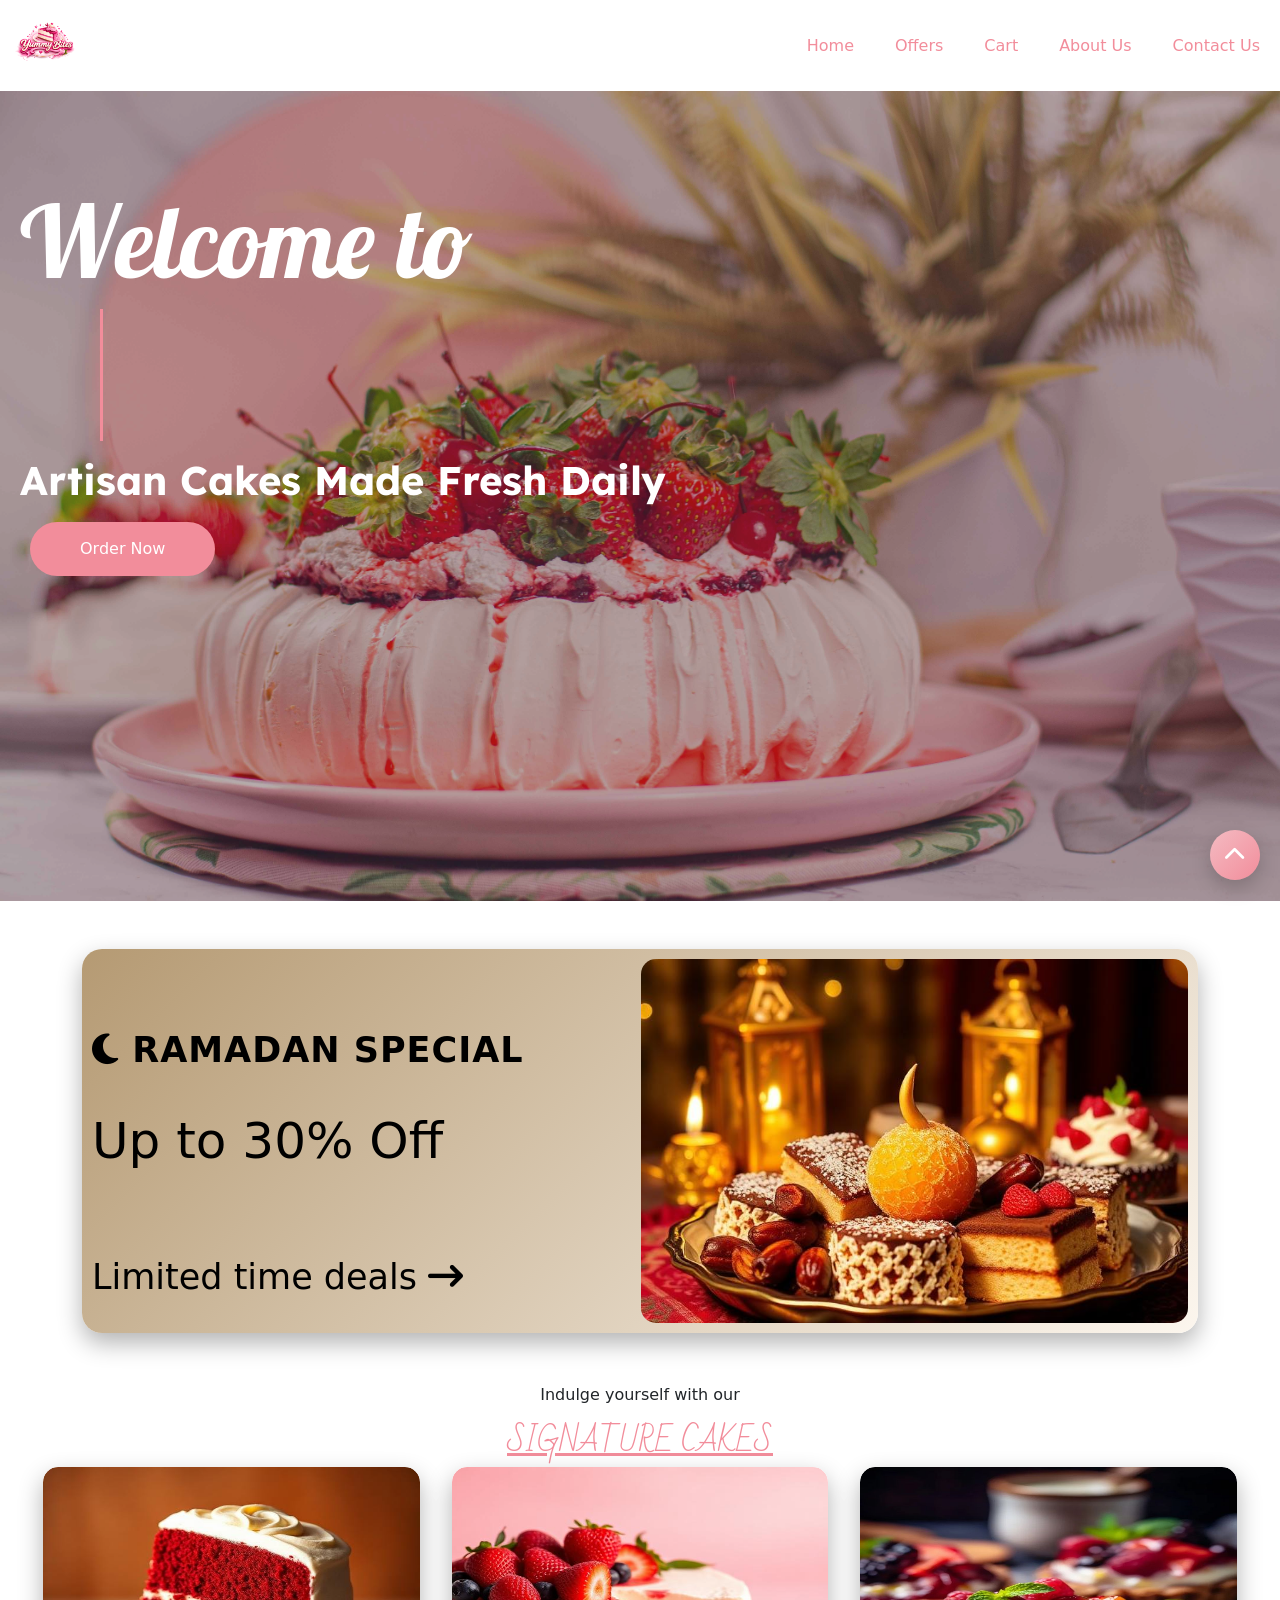
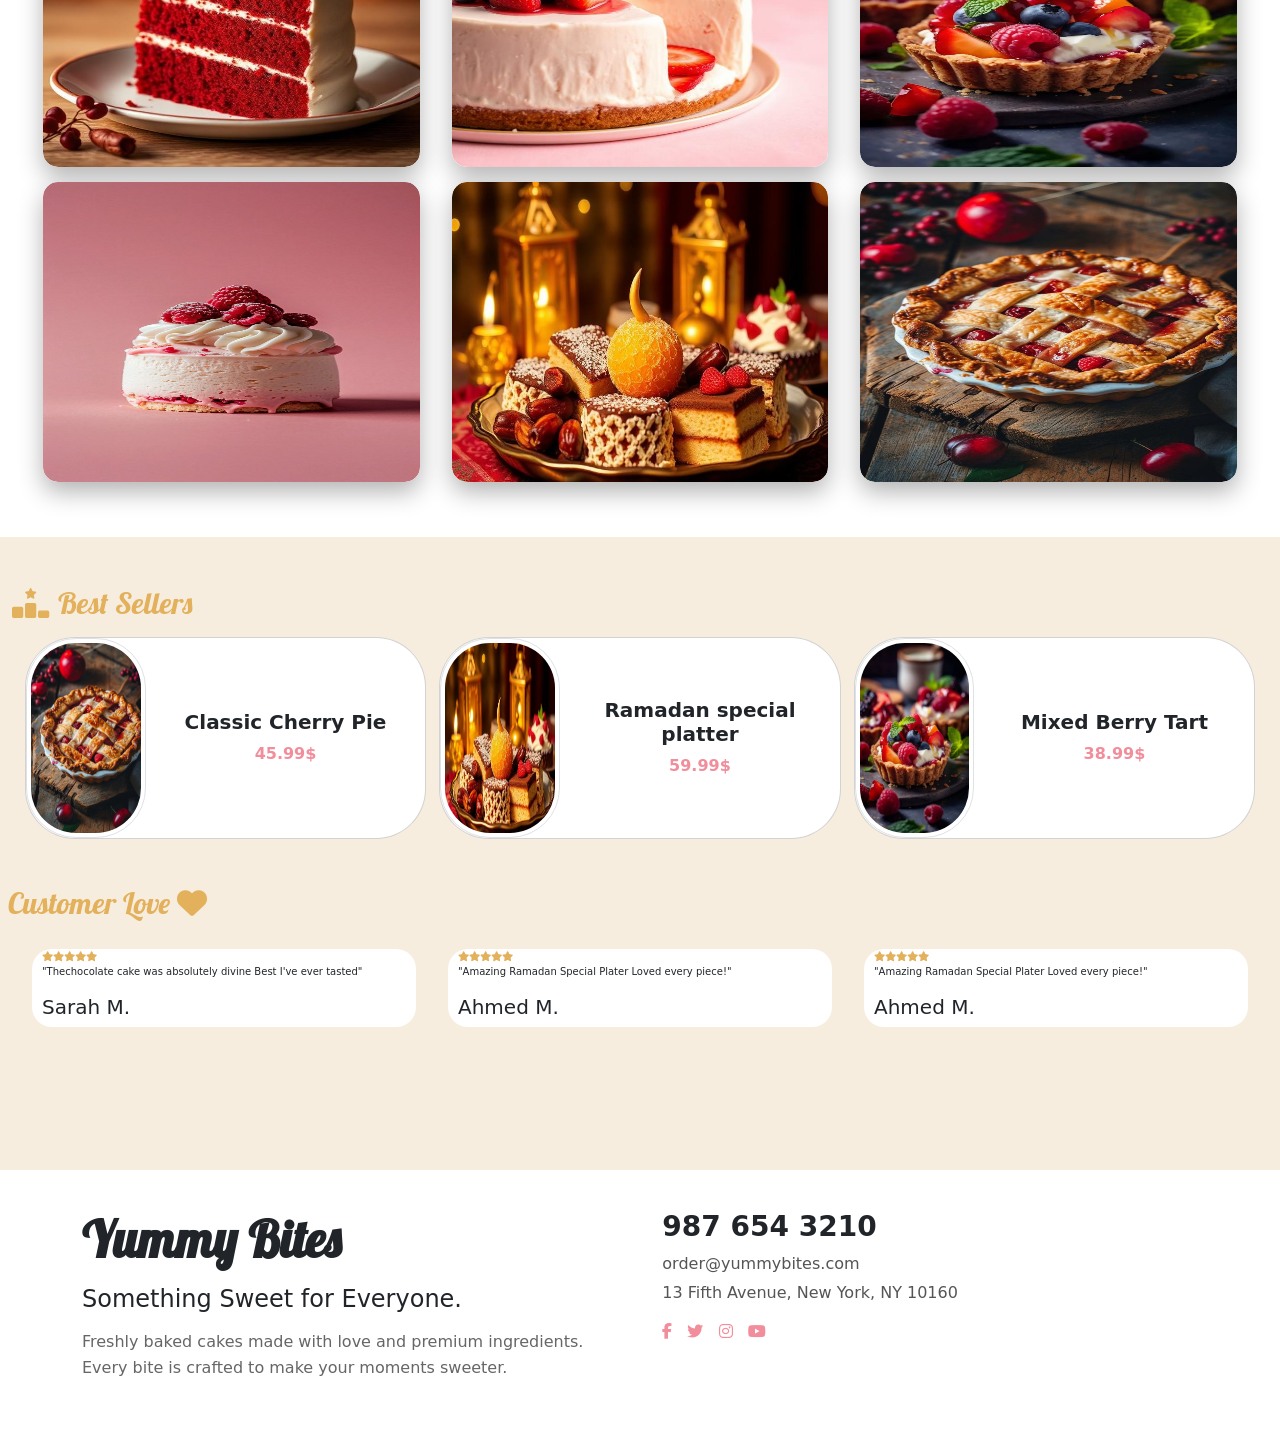
==== index.html @ 6a60a819 "Updated section" ====
<!DOCTYPE html>
<html lang="en">
<head>
    <meta charset="UTF-8">
    <meta name="viewport" content="width=device-width, initial-scale=1.0">
    <title>Yummy Bites</title>
    <link rel="stylesheet" href="./website-recourses/bootstrap-5.3.8-dist/css/bootstrap.css">
    <link rel="icon" type="image/png" href="./website-recourses/ChatGPT Image 20 فبراير 2026، 12_01_24 ص.png">
    <link rel="stylesheet"
    href="https://cdnjs.cloudflare.com/ajax/libs/font-awesome/6.5.0/css/all.min.css">
    <link rel="preconnect" href="https://fonts.googleapis.com">
<link rel="preconnect" href="https://fonts.gstatic.com" crossorigin>
<link href="https://fonts.googleapis.com/css2?family=Lobster&family=Playwrite+NZ+Guides&display=swap" rel="stylesheet">
<link href="https://fonts.googleapis.com/css2?family=Bad+Script&family=Italianno&family=Kaushan+Script&family=Lexend:wght@477&family=Lobster&family=Playwrite+NZ+Guides&display=swap" rel="stylesheet">


    <link rel="stylesheet" href="./website-pages/home.css">
</head>
<body id="top">
  <div class="navbar navbar-expand-lg sticky-top">
  <div class="container-fluid">

    <a class="navbar-brand" href="./home.html">
      <img src="../website-recourses/ChatGPT Image 20 فبراير 2026، 12_01_24 ص.png" width="120">
    </a>

    <button class="btn d-lg-none"
            type="button"
            data-bs-toggle="offcanvas"
            data-bs-target="#sidebar">
      ☰
    </button>

    <ul class="navbar-nav d-none d-lg-flex">
      <li class="nav-item">
        <a class="nav-link" href="./home.html"> Home
        </a>
      </li>

      <li class="nav-item">
        <a class="nav-link" href="./website-pages/offers.html"> Offers
        </a>
      </li>

      <li class="nav-item">
        <a class="nav-link" href="./website-pages/cart.html"> Cart
        </a>
      </li>

      <li class="nav-item">
        <a class="nav-link" href="./website-pages/about.html"> About Us
        </a>
      </li>

      <li class="nav-item">
        <a class="nav-link" href="./website-pages/contact.html"> Contact Us
        </a>
      </li>
    </ul>

  </div>
</div>
<div class="offcanvas offcanvas-end" tabindex="-1" id="sidebar">
  <div class="offcanvas-header">
    <button type="button" class="btn-close" data-bs-dismiss="offcanvas"></button>
  </div>

  <div class="offcanvas-body">
    <ul class="list-unstyled">
      <li><a href="./home.html" class="nav-link"> Home</a></li><!--link-->
      <hr>
      <li><a href="./website-pages/offers.html" class="nav-link"> Offers</a></li><!--link-->
      <hr>
      <li><a href="./website-pages/cart.html" class="nav-link"> Cart</a></li><!--link-->
      <hr>
      <li><a href="./website-pages/about.html" class="nav-link"> About Us</a></li><!--link-->
      <hr>
      <li><a href="./website-pages/contact.html" class="nav-link"> Contact Us</a></li><!--link-->
    </ul>
  </div>
</div>
<div class="section1 ">

    <div class="leyer1">
   <div class="Home" id="Home">
    <div class="h3">Welcome to</div>
    <div class="h2 typing">Yummy Bites</div>
   <div class="h4">Artisan Cakes Made Fresh Daily</div>
   <a href="#cards"><button>Order Now</button></a> <!--link-->
   </div>
   </div>
</div>
<div class="specials container mt-5">
  <a href="./website-pages/offers.html" class="offer-link"> <!--link-->
    <div class="offer1">
      
      <div class="content">
        <h5 class="fw-bold"><i class="fa-solid fa-moon"></i> RAMADAN SPECIAL</h5>
        <h2>Up to 30% Off</h2>
        <p>Limited time deals <i class="fa-solid fa-arrow-right-long"></i></p>
      </div>

      <div class="img1">
        <img src="../website-recourses/WhatsApp Image 2026-02-19 at 9.57.55 AM.jpeg" alt="">
      </div>

    </div>
  </a>
</div>
<div class="cat container-fluid">
  <div class="text-center"><p>Indulge yourself with our</p></div>
  <div class="h2 text-center">SIGNATURE CAKES</div>
  <div class="d-flex cards" id="cards">

    <div class="car img6">
      <img src="./website-recourses/WhatsApp Image 2026-02-19 at 10.00.48 AM.jpeg" alt="Red Velvet delight">
      <div class="overlay">
        <h5 class="card-title fw-bold">Red Velvet delight</h5>
        <a href="./website-pages/details.html" class="btn btn-primary showDetails"
           data-name="Red Velvet delight"
           data-img="./website-recourses/WhatsApp Image 2026-02-19 at 10.00.48 AM.jpeg"
           data-price="45"
           data-description="A rich red velvet cake with cream cheese frosting, perfect for any celebration.">Show Details</a>
      </div>
    </div>

    <div class="car img6">
      <img src="./website-recourses/WhatsApp Image 2026-02-19 at 10.01.23 AM.jpeg" alt="Strawberry Cheesecake">
      <div class="overlay">
        <h5 class="card-title fw-bold">Strawberry Cheesecake</h5>
        <a href="./website-pages/details.html" class="btn btn-primary showDetails"
           data-name="Strawberry Cheesecake"
           data-img="../website-recourses/WhatsApp Image 2026-02-19 at 10.01.23 AM.jpeg"
           data-price="50"
           data-description="Delicious creamy cheesecake with fresh strawberries on top.">Show Details</a>
      </div>
    </div>

    <div class="car img6">
      <img src="./website-recourses/WhatsApp Image 2026-02-19 at 9.57.54 AM.jpeg" alt="Mixed Berry Tart">
      <div class="overlay">
        <h5 class="card-title fw-bold">Mixed Berry Tart</h5>
        <a href="./website-pages/details.html" class="btn btn-primary showDetails"
           data-name="Mixed Berry Tart"
           data-img="./website-recourses/WhatsApp Image 2026-02-19 at 9.57.54 AM.jpeg"
           data-price="38"
           data-description="Tart filled with custard and topped with a mix of fresh berries.">Show Details</a>
      </div>
    </div>

    <div class="car img6">
      <img src="./website-recourses/WhatsApp Image 2026-02-19 at 9.57.55 AM (1).jpeg" alt="Mini Raspberry Cake">
      <div class="overlay">
        <h5 class="card-title fw-bold">Mini Raspberry Cake</h5>
        <a href="./website-pages/details.html" class="btn btn-primary showDetails"
           data-name="Mini Raspberry Cake"
           data-img="./website-recourses/WhatsApp Image 2026-02-19 at 9.57.55 AM (1).jpeg"
           data-price="30"
           data-description="Small raspberry cake, perfect for individual servings.">Show Details</a>
      </div>
    </div>

    <div class="car img6">
      <img src="./website-recourses/WhatsApp Image 2026-02-19 at 9.57.55 AM.jpeg" alt="Ramadan special platter">
      <div class="overlay">
        <h5 class="card-title fw-bold">Ramadan special platter</h5>
        <a href="./website-pages/details.html" class="btn btn-primary showDetails"
           data-name="Ramadan special platter"
           data-img="./website-recourses/WhatsApp Image 2026-02-19 at 9.57.55 AM.jpeg"
           data-price="59"
           data-description="A special platter with assorted treats for Ramadan.">Show Details</a>
      </div>
    </div>

    <div class="car img6">
      <img src="./website-recourses/WhatsApp Image 2026-02-19 at 9.57.56 AM.jpeg" alt="Classic Cherry Pie">
      <div class="overlay">
        <h5 class="card-title fw-bold">Classic Cherry Pie</h5>
        <a href="./website-pages/details.html" class="btn btn-primary showDetails"
           data-name="Classic Cherry Pie"
           data-img="./website-recourses/WhatsApp Image 2026-02-19 at 9.57.56 AM.jpeg"
           data-price="45"
           data-description="Traditional cherry pie with a flaky crust and sweet cherries.">Show Details</a>
      </div>
    </div>

  </div>
</div>
<div class="best container-fluid">
  <div class="h2 pt-5 pb-2"><i class="fa-solid fa-ranking-star pe-2"></i>Best Sellers</div>
  <div class="b d-flex justify-content-evenly">
<div class="card mb-3  d-flex">
  <div class="row g-0 d-flex">
    <div class="col-md-3 img5">
      <img src="./website-recourses\WhatsApp Image 2026-02-19 at 9.57.56 AM.jpeg" class="img-thumbnail img5" alt="...">
    </div>
  <div class="col-md-8 card-body align-self-center">
        <h5 class="card-title text-center fw-bold">Classic Cherry Pie</h5>
        <p class="card-text text-center fw-bold">45.99$</p>
    </div>
    </div>
  </div>
<div class="card mb-3  d-flex" >
  <div class="row g-0 d-flex">
    <div class="col-md-3 img5">
      <img src="./website-recourses/WhatsApp Image 2026-02-19 at 9.57.55 AM.jpeg" class="img-thumbnail img5" alt="...">
    </div>
    <div class="col-md-8 card-body align-self-center">
        <h5 class="card-title text-center fw-bold">Ramadan special platter</h5>
        <p class="card-text text-center fw-bold">59.99$</p>
    </div>
  </div>
</div>
<div class="card mb-3  d-flex">
  <div class="row g-0 d-flex">
    <div class="col-md-4 img5">
      <img src="./website-recourses/WhatsApp Image 2026-02-19 at 9.57.54 AM.jpeg" class="img-thumbnail img5" alt="...">
    </div>
    <div class="col-md-8 card-body align-self-center">
        <h5 class="card-title text-center fw-bold">Mixed Berry Tart</h5>
        <p class="card-text text-center fw-bold">38.99$</p>
    </div>
  </div>
</div>
   </div>
</div>
<div class="rev">
<div class="h2 ms-2">Customer Love <i class="fa-solid fa-heart pe-1"></i></div>
<div class="revs">
  <div class="rev1" >
    <div><i class="fa-solid fa-star"></i><i class="fa-solid fa-star"></i><i class="fa-solid fa-star"></i><i class="fa-solid fa-star"></i><i class="fa-solid fa-star"></i></div>
    <div><p>"Thechocolate cake was absolutely divine Best I've ever tasted"</p></div>
    <div class="h5">Sarah M.</div>
  </div>
   <div class="rev2">
    <div><i class="fa-solid fa-star"></i><i class="fa-solid fa-star"></i><i class="fa-solid fa-star"></i><i class="fa-solid fa-star"></i><i class="fa-solid fa-star"></i></div>
    <div><p>"Amazing Ramadan Special Plater Loved every piece!"</p></div>
    <div class="h5">Ahmed M.</div>
  </div>
  <div class="rev3">
    <div><i class="fa-solid fa-star"></i><i class="fa-solid fa-star"></i><i class="fa-solid fa-star"></i><i class="fa-solid fa-star"></i><i class="fa-solid fa-star"></i></div>
    <div><p>"Amazing Ramadan Special Plater Loved every piece!"</p></div>
    <div class="h5">Ahmed M.</div>
  </div>
</div>

</div>
<div class="footer-section">
  <div class="container">

    <div class="footer-left">
      <h2 class="logo">Yummy Bites</h2>
      <h4>Something Sweet for Everyone.</h4>
      <p>
        Freshly baked cakes made with love and premium ingredients.
        Every bite is crafted to make your moments sweeter.
      </p>
    </div>

    <div class="footer-right">
      <h2 class="phone">987 654 3210</h2>
      <p>order@yummybites.com</p>
      <p>13 Fifth Avenue, New York, NY 10160</p>

      <div class="social">
        <i class="fa-brands fa-facebook-f"></i>
        <i class="fa-brands fa-twitter"></i>
        <i class="fa-brands fa-instagram"></i>
        <i class="fa-brands fa-youtube"></i>
      </div>
    </div>

  </div>
</div>
<div><a href="#top" class="scroll-top">
     <i class="fa-solid fa-chevron-up"></i>
</a></div>
  <script>
    document.addEventListener("DOMContentLoaded", function(){

    const detailButtons = document.querySelectorAll(".showDetails");

    detailButtons.forEach(button => {

        button.addEventListener("click", function(){

            const product = {
                name: this.dataset.name,
                img: this.dataset.img,
                price: this.dataset.price,
                description: this.dataset.description
            };

            localStorage.setItem("selectedProduct", JSON.stringify(product));

        });

    });

});
  </script>
    <script src="./website-recourses/bootstrap-5.3.8-dist/js/bootstrap.js"></script>
</body>
</html>
---- website-pages/home.css ----
*{
    margin: 0;
    padding: 0;
    box-sizing: border-box;
}
 .navbar{
   background-color:#ffffff6b;
   z-index: 1;
} 
 .navbar .btn{
    background-color: #f28d9b;
 }
 .navbar .btn:hover{
    background-color: #f28d9b77;
 }
 .offcanvas{
    background-color: #fbd0d5;
 }
 .offcanvas li:hover{
   color: white;
 }
.navbar img{
    width: 65px;
}
.section1{
    background-image: url(../website-recourses/leo-roza-tOAMOsthoNA-unsplash.jpg);
   
    background-size:cover;
    background-position: center;
     position: relative;
     background-repeat: no-repeat;
    max-height: 50vh;
}
.leyer1{
    width: 100%;
    background-color: #4a2b2f65;
   min-height: 50vh;
}
.Home .h3{
    color: white;
    padding-top: 30px;
    padding-left: 20px;
     font-family: "Lobster", sans-serif;
     font-size: 40px;
  font-weight: 400;
  font-style: normal;
}

.h2.typing {
     padding-left: 60px;
     color:#f28d9b;
  font-family: "Lobster", sans-serif;  
  font-size: 60px;     
  white-space: nowrap;         
  overflow: hidden;            
  border-right: 3px solid #f28d9b; 
  width: 0;                     
  display: inline-block;      
  animation: typing 3s steps(11) infinite alternate, blink 0.75s step-end infinite;
}
@keyframes typing {
  from { width: 0; }
  to { width: 13ch; } 
}

@keyframes blink {
  50% { border-color: transparent; }
}
.Home .h4{
    color: white;
    padding-left: 20px;
      font-family: "Lexend", sans-serif;
      font-size: 25px;
  font-weight: 700;
  width: 60%;
}
.Home button{
    margin-top: 10px;
    padding: 7px 14px 7px 14px;
    margin-left: 20px;
    border-radius: 50px;
     background-color: #f28d9b;
     border-style:none;
     color: white;
}
.Home button:hover{
      background-color: #d2828c;
}
.offer-link {
  text-decoration: none;
}

.offer1 {
  display: flex;
  align-items: center;
  justify-content: space-between;
  background: linear-gradient(135deg,  #b59a73, #fcf6ee);
  border-radius: 20px;
  padding: 10px;
   box-shadow: 0 10px 25px rgba(0, 0, 0, 0.3);
}
.offer1:hover{
      box-shadow: 0 0 20px #e3b05b; 
}

.content,
.img1 {
  width: 60%;
}

.img1 img {
  width: 100%;
  height: auto;
  border-radius: 15px;
}

.content {
  color: black;
  padding-right: 15px;
}

.content h5 {
  font-size: 17px;
  letter-spacing: 1px;
}

.content h2 {
  font-size: 23px;
  margin: 10px 0;
}

.content p {
  font-size: 16px;
}

.content .h5{
    padding-left: 10px;
    padding-top: 40px;
    font-size: 15px;
    color:#e3b05b ;
}
.content .h2{
    font-weight: 700;
}
.cat{
    margin-top: 50px;
}
.cat .h2{
     font-family: "Bad Script", cursive;
  font-weight: 400;
  font-style: normal;
  font-size: 30px;
  color: #f28d9b;
  text-decoration:underline;
}
  .cards {
  display: flex;
  flex-wrap: wrap;
  justify-content: space-evenly;
}

.car {
  position: relative;
  width:45%;
  overflow: hidden;
  border-radius: 15px;
 box-shadow: 0 10px 25px rgba(0, 0, 0, 0.3);
 margin-bottom: 15px;
}

.car img {
  height: 200px;
    width: 100%;
    border-radius: 15px;
  transition: 0.4s ease;
}

.overlay {
  position: absolute;
  inset: 0;
  background: rgba(0,0,0,0.5);
  color: white;
  display: flex;
  flex-direction: column;
  justify-content: center;
  align-items: center;
  text-align: center;
  opacity: 0;
  transition: 0.4s ease;
  padding: 20px;
}

.car .btn {
  margin-top: 10px;
  padding: 8px 18px;
  background-color:  #f28d9b;
  border: none;
  color: white;
  border-radius: 20px;
  text-decoration: none;
  transition: 0.3s;
}

.car  .btn:hover{
 background-color:#f28d9b90 ;
}

.car:hover img {
  transform: scale(1.2);
}

.car:hover .overlay {
  opacity: 1;
}
.best{
    background-color: #f7edde;
    margin-top: 40px;

}
.best .h2{
      font-family: "Lobster", sans-serif;
     font-size: 30px;
  font-weight: 400;
  font-style: normal;
    color:#e3b05b ;
}
.b{
    display: flex;
    flex-wrap: wrap;
}
 .card{
    border-radius: 50px;
 }
 .img5 {
   width: 100%;
 }
 .img5 img{
    height: 350px;
    width: 100%;
    border-radius: 50px;
 }
 .card-text{
   color: #f28d9b;
}
.rev{
    background-color: #f7edde;
    padding-top: 30px;
    min-height: 200px; 
    height: 35vh;
}
.rev .h2{
      font-family: "Lobster", sans-serif;
     font-size: 30px;
  font-weight: 400;
  font-style: normal;
    color:#e3b05b ;
}
.revs{
    padding-top: 20px;
    display:flex;
    justify-content: space-evenly;
   
}
.revs i{
    color: #e3b05b;
}
.rev1{
    padding-left: 10px;
    background-color: white;
    border-radius: 20px;
    font-size: 10px;
    width: 30%;
}
.rev2{
    font-size: 10px;
     padding-left: 10px;
    background-color: white;
    border-radius: 20px;
    width: 30%; 
}
.rev3{
    font-size: 10px;
     padding-left: 10px;
    background-color: white;
    border-radius: 20px;
    width: 30%; 
}
.footer-section {
  padding: 40px 20px;
}

.footer-section .container {
  display: flex;
  flex-wrap: wrap;
  justify-content: space-evenly;
}

.footer-left , .footer-right{
  width: 100%;
}
.logo {
  font-size: 50px;
  font-weight: bold;
  font-family: "Lobster", sans-serif;
}


.footer-left h4 {
  margin: 15px 0;
  font-weight: 500;
}

.footer-left p {
  color: #666;
  line-height: 1.6;
}

.phone {
  font-size: 28px;
  font-weight: bold;
}

.footer-right p {
  margin: 5px 0;
  color: #555;
}

.social {
  margin-top: 15px;
}

.social i {
  margin-right: 10px;
  cursor: pointer;
  transition: 0.3s;
  color: #f28d9b;
}

.social i:hover {
  color: black;
}
html {
  scroll-behavior: smooth;
}

.scroll-top {
  position: fixed;
  bottom: 20px;
  right: 20px;
  width: 50px;
  height: 50px;
  background: linear-gradient(135deg, #f4bbc2, #f28d9b);
  color: white;
  text-decoration: none;
  border-radius: 50%;
  display: flex;
  align-items: center;
  justify-content: center;
  font-size: 22px;
  box-shadow: 0 8px 20px rgba(0,0,0,0.2);
  transition: all 0.3s ease;
  z-index: 2;
}

.scroll-top:hover {
  box-shadow: 0 12px 25px rgba(0,0,0,0.4);
}
@media screen and (min-width:992px){
     .footer-left,
  .footer-right {
    width: 48%;
  }

  .footer-section .container {
    justify-content: space-between;
  }
  .navbar-nav .nav-item {
    margin-left: 25px;
}
.navbar-nav .nav-link {
    color: #f28d9b ;
    font-weight: 500;
    transition: all 0.3s ease;
}
.navbar-nav .nav-link::after {
  content: " ";
    position: absolute;
    left: 0;
    bottom: 0;
    width: 0%;
    height: 2px;
    background-color: #f28d9b;
    transition: width 0.3s ease;
}

.navbar-nav .nav-link:hover {
    transform: translateY(-3px); 
}

.navbar-nav .nav-link:hover::after {
    width: 100%;
}
.section1{
    min-height:90vh;
}
.leyer1{
   min-height: 90vh;
}
.Home .h3{
 padding-top: 90px;
     font-size: 100px;
  font-weight: 400;
  font-style: normal;
}
.h2.typing {
     padding-left: 100px;
  font-size: 110px;   
}
.Home .h4{
      font-size: 40px;
}
.Home button{
    padding: 15px 50px 15px 50px;
    margin-left: 30px;
}
.b{
    flex-wrap: nowrap;
}
 .img5 {
   width: 30%;
 }
 .img5 img{
    height: 200px;
    width: 100%;
 }
 .card{
    width: 32%;
 }
 .car {
  width:30%;
}
.car img {
  height: 300px;
}
 .content{
    align-self:flex-start;
 }
  .content h2 {
    padding-top: 30px;
    font-size: 50px;
  }

  .content h5 {
    padding-top: 70px;
    font-size: 35px;
  }

  .content p {
    padding-top: 70px;
    font-size: 35px;
  }
}
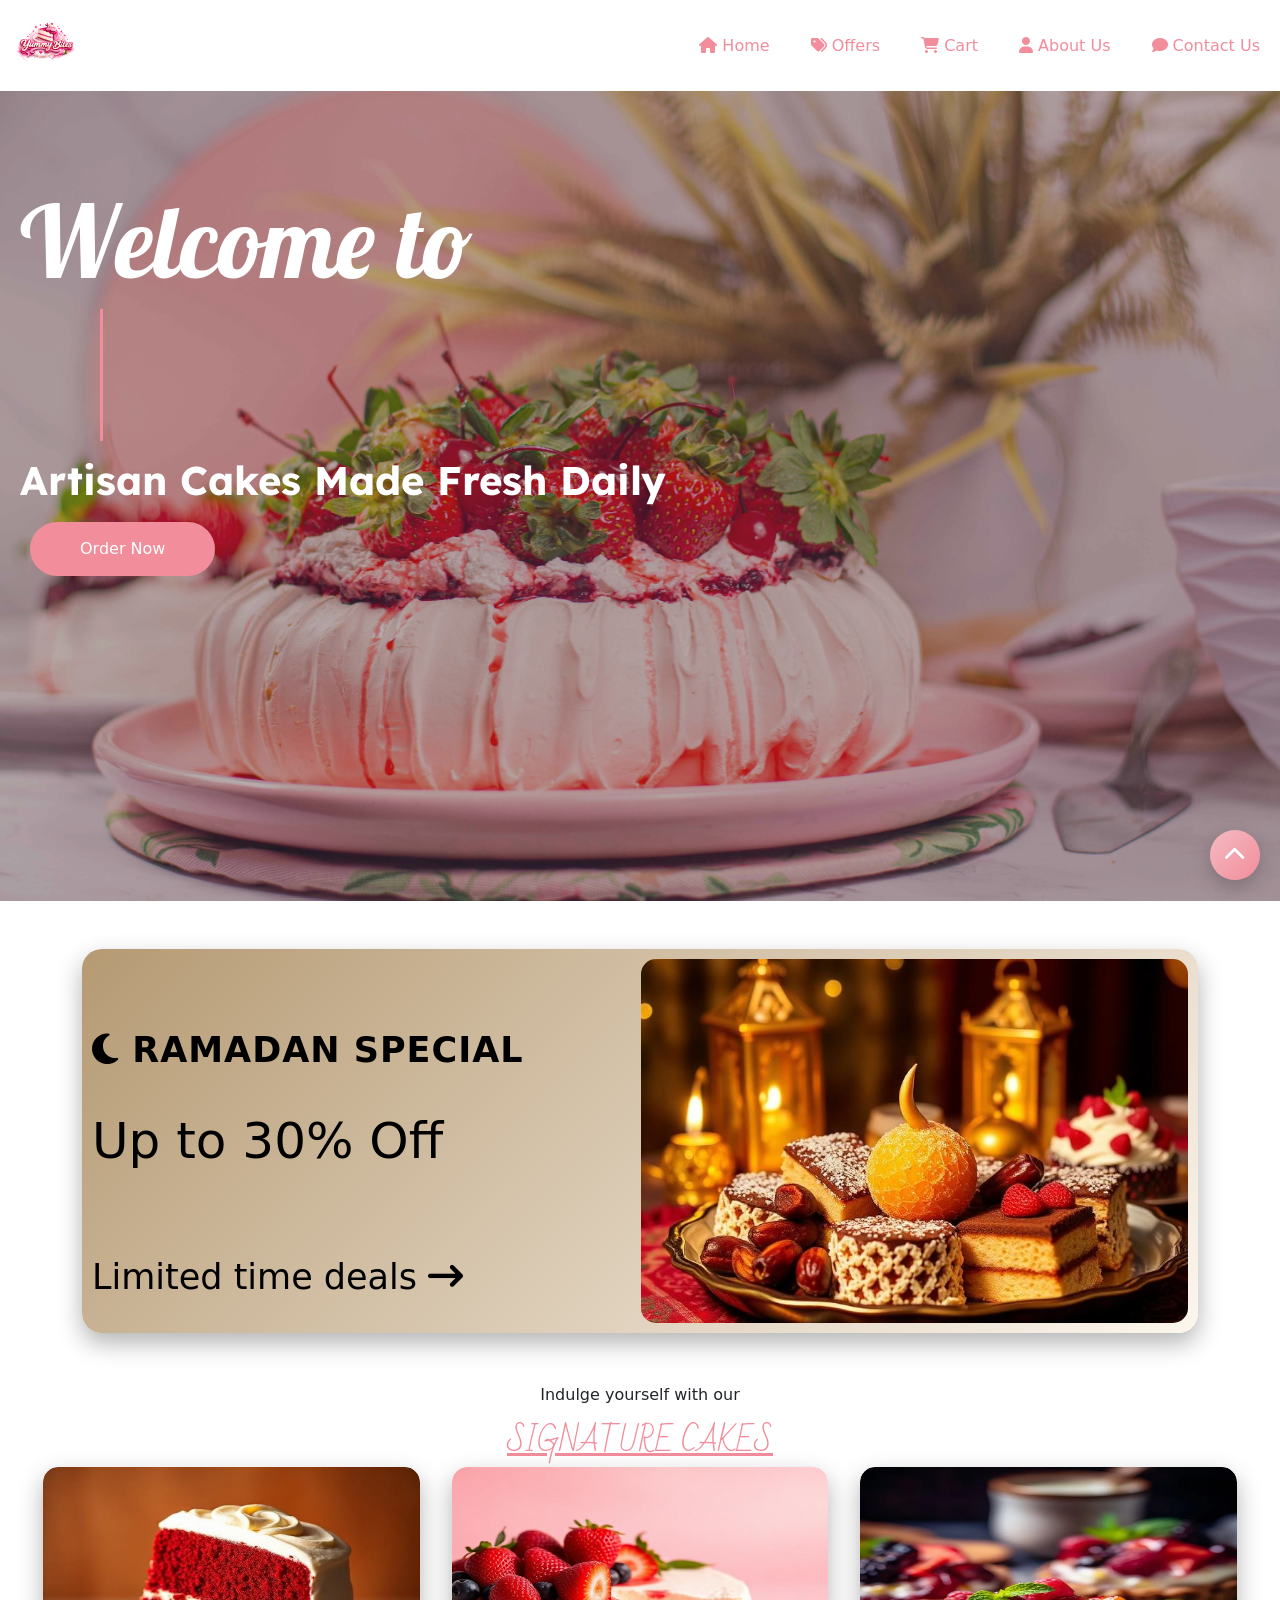
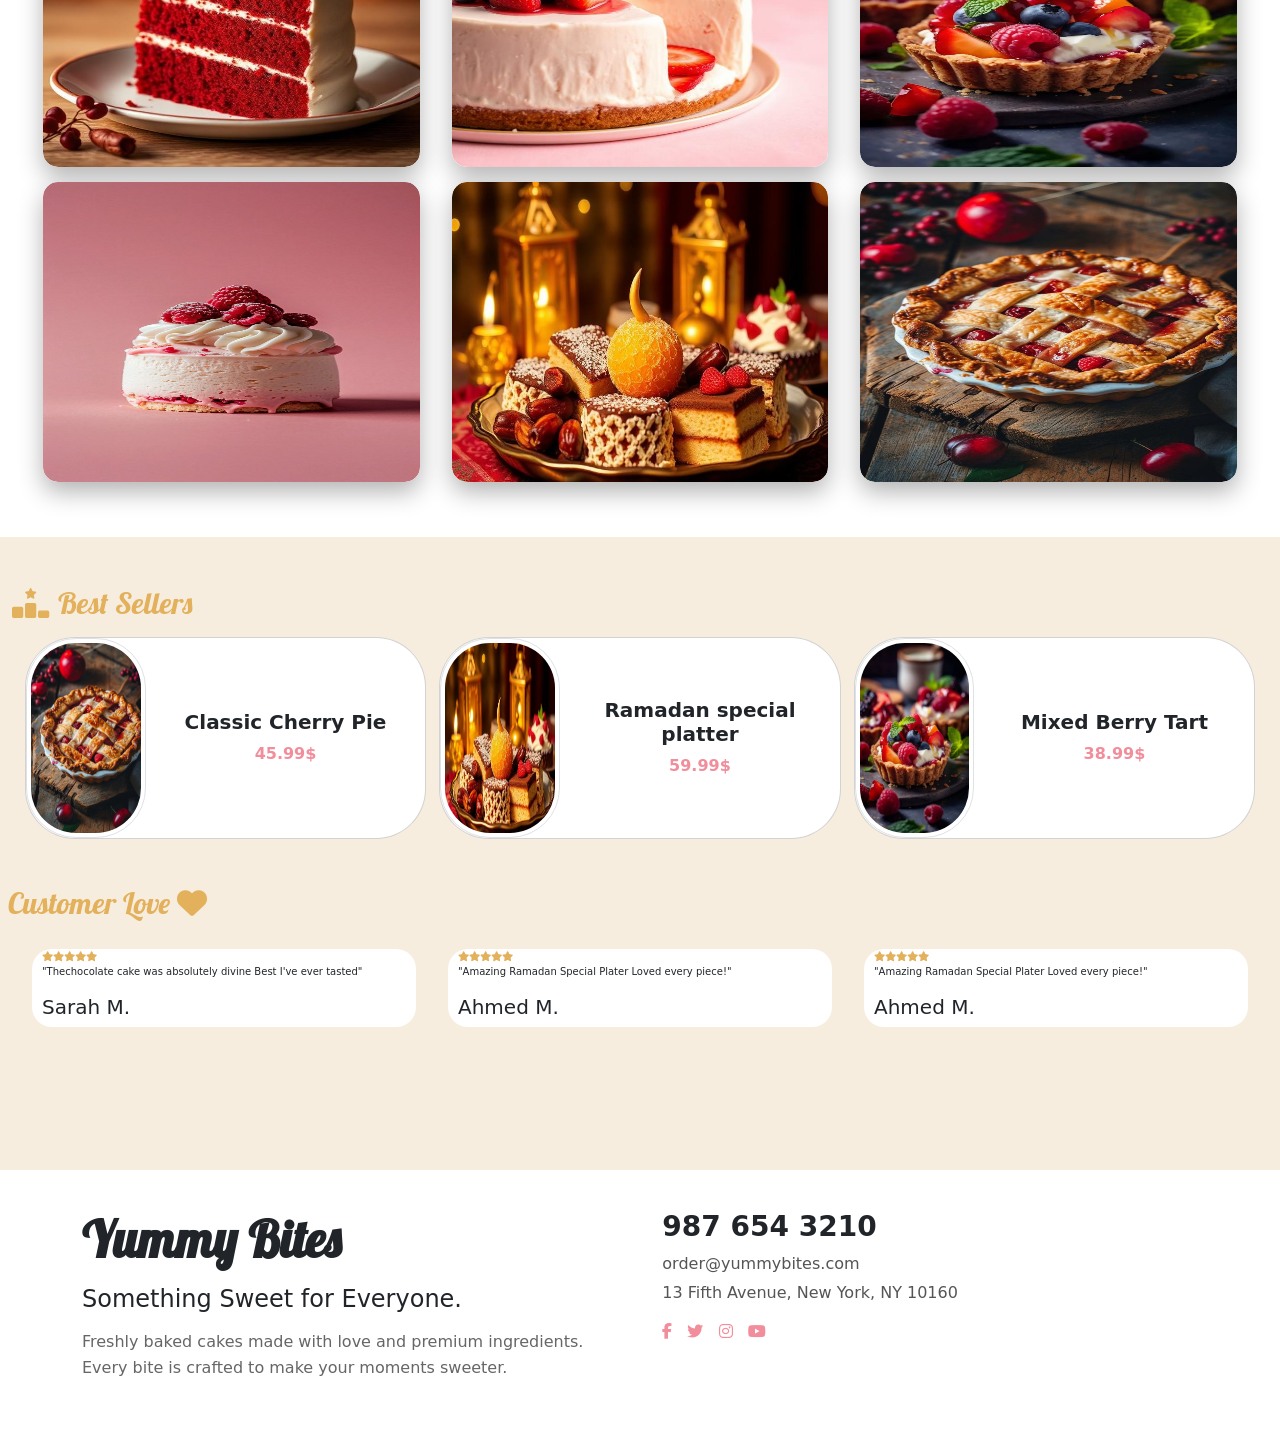
==== commit 68b6ecc3: "feat(navbar): add icons to Home page navigation items" ====
--- a/index.html
+++ b/index.html
@@ -1,304 +1,418 @@
-<!DOCTYPE html>
+<!doctype html>
 <html lang="en">
-<head>
-    <meta charset="UTF-8">
-    <meta name="viewport" content="width=device-width, initial-scale=1.0">
+  <head>
+    <meta charset="UTF-8" />
+    <meta name="viewport" content="width=device-width, initial-scale=1.0" />
     <title>Yummy Bites</title>
-    <link rel="stylesheet" href="./website-recourses/bootstrap-5.3.8-dist/css/bootstrap.css">
-    <link rel="icon" type="image/png" href="./website-recourses/ChatGPT Image 20 فبراير 2026، 12_01_24 ص.png">
-    <link rel="stylesheet"
-    href="https://cdnjs.cloudflare.com/ajax/libs/font-awesome/6.5.0/css/all.min.css">
-    <link rel="preconnect" href="https://fonts.googleapis.com">
-<link rel="preconnect" href="https://fonts.gstatic.com" crossorigin>
-<link href="https://fonts.googleapis.com/css2?family=Lobster&family=Playwrite+NZ+Guides&display=swap" rel="stylesheet">
-<link href="https://fonts.googleapis.com/css2?family=Bad+Script&family=Italianno&family=Kaushan+Script&family=Lexend:wght@477&family=Lobster&family=Playwrite+NZ+Guides&display=swap" rel="stylesheet">
-
-
-    <link rel="stylesheet" href="./website-pages/home.css">
-</head>
-<body id="top">
-  <div class="navbar navbar-expand-lg sticky-top">
-  <div class="container-fluid">
-
-    <a class="navbar-brand" href="./home.html">
-      <img src="../website-recourses/ChatGPT Image 20 فبراير 2026، 12_01_24 ص.png" width="120">
-    </a>
-
-    <button class="btn d-lg-none"
-            type="button"
-            data-bs-toggle="offcanvas"
-            data-bs-target="#sidebar">
-      ☰
-    </button>
-
-    <ul class="navbar-nav d-none d-lg-flex">
-      <li class="nav-item">
-        <a class="nav-link" href="./home.html"> Home
+    <link
+      rel="stylesheet"
+      href="./website-recourses/bootstrap-5.3.8-dist/css/bootstrap.css"
+    />
+    <link
+      rel="icon"
+      type="image/png"
+      href="./website-recourses/ChatGPT Image 20 فبراير 2026، 12_01_24 ص.png"
+    />
+    <link
+      rel="stylesheet"
+      href="https://cdnjs.cloudflare.com/ajax/libs/font-awesome/6.5.0/css/all.min.css"
+    />
+    <link rel="preconnect" href="https://fonts.googleapis.com" />
+    <link rel="preconnect" href="https://fonts.gstatic.com" crossorigin />
+    <link
+      href="https://fonts.googleapis.com/css2?family=Lobster&family=Playwrite+NZ+Guides&display=swap"
+      rel="stylesheet"
+    />
+    <link
+      href="https://fonts.googleapis.com/css2?family=Bad+Script&family=Italianno&family=Kaushan+Script&family=Lexend:wght@477&family=Lobster&family=Playwrite+NZ+Guides&display=swap"
+      rel="stylesheet"
+    />
+
+    <link rel="stylesheet" href="./website-pages/home.css" />
+  </head>
+  <body id="top">
+    <div class="navbar navbar-expand-lg sticky-top">
+      <div class="container-fluid">
+        <a class="navbar-brand" href="index.html">
+          <img
+            src="./website-recourses/ChatGPT Image 20 فبراير 2026، 12_01_24 ص.png"
+            width="120"
+          />
         </a>
-      </li>
-
-      <li class="nav-item">
-        <a class="nav-link" href="./website-pages/offers.html"> Offers
-        </a>
-      </li>
-
-      <li class="nav-item">
-        <a class="nav-link" href="./website-pages/cart.html"> Cart
-        </a>
-      </li>
-
-      <li class="nav-item">
-        <a class="nav-link" href="./website-pages/about.html"> About Us
-        </a>
-      </li>
-
-      <li class="nav-item">
-        <a class="nav-link" href="./website-pages/contact.html"> Contact Us
-        </a>
-      </li>
-    </ul>
-
-  </div>
-</div>
-<div class="offcanvas offcanvas-end" tabindex="-1" id="sidebar">
-  <div class="offcanvas-header">
-    <button type="button" class="btn-close" data-bs-dismiss="offcanvas"></button>
-  </div>
-
-  <div class="offcanvas-body">
-    <ul class="list-unstyled">
-      <li><a href="./home.html" class="nav-link"> Home</a></li><!--link-->
-      <hr>
-      <li><a href="./website-pages/offers.html" class="nav-link"> Offers</a></li><!--link-->
-      <hr>
-      <li><a href="./website-pages/cart.html" class="nav-link"> Cart</a></li><!--link-->
-      <hr>
-      <li><a href="./website-pages/about.html" class="nav-link"> About Us</a></li><!--link-->
-      <hr>
-      <li><a href="./website-pages/contact.html" class="nav-link"> Contact Us</a></li><!--link-->
-    </ul>
-  </div>
-</div>
-<div class="section1 ">
-
-    <div class="leyer1">
-   <div class="Home" id="Home">
-    <div class="h3">Welcome to</div>
-    <div class="h2 typing">Yummy Bites</div>
-   <div class="h4">Artisan Cakes Made Fresh Daily</div>
-   <a href="#cards"><button>Order Now</button></a> <!--link-->
-   </div>
-   </div>
-</div>
-<div class="specials container mt-5">
-  <a href="./website-pages/offers.html" class="offer-link"> <!--link-->
-    <div class="offer1">
-      
-      <div class="content">
-        <h5 class="fw-bold"><i class="fa-solid fa-moon"></i> RAMADAN SPECIAL</h5>
-        <h2>Up to 30% Off</h2>
-        <p>Limited time deals <i class="fa-solid fa-arrow-right-long"></i></p>
-      </div>
-
-      <div class="img1">
-        <img src="../website-recourses/WhatsApp Image 2026-02-19 at 9.57.55 AM.jpeg" alt="">
-      </div>
-
-    </div>
-  </a>
-</div>
-<div class="cat container-fluid">
-  <div class="text-center"><p>Indulge yourself with our</p></div>
-  <div class="h2 text-center">SIGNATURE CAKES</div>
-  <div class="d-flex cards" id="cards">
-
-    <div class="car img6">
-      <img src="./website-recourses/WhatsApp Image 2026-02-19 at 10.00.48 AM.jpeg" alt="Red Velvet delight">
-      <div class="overlay">
-        <h5 class="card-title fw-bold">Red Velvet delight</h5>
-        <a href="./website-pages/details.html" class="btn btn-primary showDetails"
-           data-name="Red Velvet delight"
-           data-img="./website-recourses/WhatsApp Image 2026-02-19 at 10.00.48 AM.jpeg"
-           data-price="45"
-           data-description="A rich red velvet cake with cream cheese frosting, perfect for any celebration.">Show Details</a>
-      </div>
-    </div>
-
-    <div class="car img6">
-      <img src="./website-recourses/WhatsApp Image 2026-02-19 at 10.01.23 AM.jpeg" alt="Strawberry Cheesecake">
-      <div class="overlay">
-        <h5 class="card-title fw-bold">Strawberry Cheesecake</h5>
-        <a href="./website-pages/details.html" class="btn btn-primary showDetails"
-           data-name="Strawberry Cheesecake"
-           data-img="../website-recourses/WhatsApp Image 2026-02-19 at 10.01.23 AM.jpeg"
-           data-price="50"
-           data-description="Delicious creamy cheesecake with fresh strawberries on top.">Show Details</a>
-      </div>
-    </div>
-
-    <div class="car img6">
-      <img src="./website-recourses/WhatsApp Image 2026-02-19 at 9.57.54 AM.jpeg" alt="Mixed Berry Tart">
-      <div class="overlay">
-        <h5 class="card-title fw-bold">Mixed Berry Tart</h5>
-        <a href="./website-pages/details.html" class="btn btn-primary showDetails"
-           data-name="Mixed Berry Tart"
-           data-img="./website-recourses/WhatsApp Image 2026-02-19 at 9.57.54 AM.jpeg"
-           data-price="38"
-           data-description="Tart filled with custard and topped with a mix of fresh berries.">Show Details</a>
-      </div>
-    </div>
-
-    <div class="car img6">
-      <img src="./website-recourses/WhatsApp Image 2026-02-19 at 9.57.55 AM (1).jpeg" alt="Mini Raspberry Cake">
-      <div class="overlay">
-        <h5 class="card-title fw-bold">Mini Raspberry Cake</h5>
-        <a href="./website-pages/details.html" class="btn btn-primary showDetails"
-           data-name="Mini Raspberry Cake"
-           data-img="./website-recourses/WhatsApp Image 2026-02-19 at 9.57.55 AM (1).jpeg"
-           data-price="30"
-           data-description="Small raspberry cake, perfect for individual servings.">Show Details</a>
-      </div>
-    </div>
-
-    <div class="car img6">
-      <img src="./website-recourses/WhatsApp Image 2026-02-19 at 9.57.55 AM.jpeg" alt="Ramadan special platter">
-      <div class="overlay">
-        <h5 class="card-title fw-bold">Ramadan special platter</h5>
-        <a href="./website-pages/details.html" class="btn btn-primary showDetails"
-           data-name="Ramadan special platter"
-           data-img="./website-recourses/WhatsApp Image 2026-02-19 at 9.57.55 AM.jpeg"
-           data-price="59"
-           data-description="A special platter with assorted treats for Ramadan.">Show Details</a>
-      </div>
-    </div>
-
-    <div class="car img6">
-      <img src="./website-recourses/WhatsApp Image 2026-02-19 at 9.57.56 AM.jpeg" alt="Classic Cherry Pie">
-      <div class="overlay">
-        <h5 class="card-title fw-bold">Classic Cherry Pie</h5>
-        <a href="./website-pages/details.html" class="btn btn-primary showDetails"
-           data-name="Classic Cherry Pie"
-           data-img="./website-recourses/WhatsApp Image 2026-02-19 at 9.57.56 AM.jpeg"
-           data-price="45"
-           data-description="Traditional cherry pie with a flaky crust and sweet cherries.">Show Details</a>
-      </div>
-    </div>
-
-  </div>
-</div>
-<div class="best container-fluid">
-  <div class="h2 pt-5 pb-2"><i class="fa-solid fa-ranking-star pe-2"></i>Best Sellers</div>
-  <div class="b d-flex justify-content-evenly">
-<div class="card mb-3  d-flex">
-  <div class="row g-0 d-flex">
-    <div class="col-md-3 img5">
-      <img src="./website-recourses\WhatsApp Image 2026-02-19 at 9.57.56 AM.jpeg" class="img-thumbnail img5" alt="...">
-    </div>
-  <div class="col-md-8 card-body align-self-center">
-        <h5 class="card-title text-center fw-bold">Classic Cherry Pie</h5>
-        <p class="card-text text-center fw-bold">45.99$</p>
-    </div>
-    </div>
-  </div>
-<div class="card mb-3  d-flex" >
-  <div class="row g-0 d-flex">
-    <div class="col-md-3 img5">
-      <img src="./website-recourses/WhatsApp Image 2026-02-19 at 9.57.55 AM.jpeg" class="img-thumbnail img5" alt="...">
-    </div>
-    <div class="col-md-8 card-body align-self-center">
-        <h5 class="card-title text-center fw-bold">Ramadan special platter</h5>
-        <p class="card-text text-center fw-bold">59.99$</p>
-    </div>
-  </div>
-</div>
-<div class="card mb-3  d-flex">
-  <div class="row g-0 d-flex">
-    <div class="col-md-4 img5">
-      <img src="./website-recourses/WhatsApp Image 2026-02-19 at 9.57.54 AM.jpeg" class="img-thumbnail img5" alt="...">
-    </div>
-    <div class="col-md-8 card-body align-self-center">
-        <h5 class="card-title text-center fw-bold">Mixed Berry Tart</h5>
-        <p class="card-text text-center fw-bold">38.99$</p>
-    </div>
-  </div>
-</div>
-   </div>
-</div>
-<div class="rev">
-<div class="h2 ms-2">Customer Love <i class="fa-solid fa-heart pe-1"></i></div>
-<div class="revs">
-  <div class="rev1" >
-    <div><i class="fa-solid fa-star"></i><i class="fa-solid fa-star"></i><i class="fa-solid fa-star"></i><i class="fa-solid fa-star"></i><i class="fa-solid fa-star"></i></div>
-    <div><p>"Thechocolate cake was absolutely divine Best I've ever tasted"</p></div>
-    <div class="h5">Sarah M.</div>
-  </div>
-   <div class="rev2">
-    <div><i class="fa-solid fa-star"></i><i class="fa-solid fa-star"></i><i class="fa-solid fa-star"></i><i class="fa-solid fa-star"></i><i class="fa-solid fa-star"></i></div>
-    <div><p>"Amazing Ramadan Special Plater Loved every piece!"</p></div>
-    <div class="h5">Ahmed M.</div>
-  </div>
-  <div class="rev3">
-    <div><i class="fa-solid fa-star"></i><i class="fa-solid fa-star"></i><i class="fa-solid fa-star"></i><i class="fa-solid fa-star"></i><i class="fa-solid fa-star"></i></div>
-    <div><p>"Amazing Ramadan Special Plater Loved every piece!"</p></div>
-    <div class="h5">Ahmed M.</div>
-  </div>
-</div>
-
-</div>
-<div class="footer-section">
-  <div class="container">
-
-    <div class="footer-left">
-      <h2 class="logo">Yummy Bites</h2>
-      <h4>Something Sweet for Everyone.</h4>
-      <p>
-        Freshly baked cakes made with love and premium ingredients.
-        Every bite is crafted to make your moments sweeter.
-      </p>
-    </div>
-
-    <div class="footer-right">
-      <h2 class="phone">987 654 3210</h2>
-      <p>order@yummybites.com</p>
-      <p>13 Fifth Avenue, New York, NY 10160</p>
-
-      <div class="social">
-        <i class="fa-brands fa-facebook-f"></i>
-        <i class="fa-brands fa-twitter"></i>
-        <i class="fa-brands fa-instagram"></i>
-        <i class="fa-brands fa-youtube"></i>
-      </div>
-    </div>
-
-  </div>
-</div>
-<div><a href="#top" class="scroll-top">
-     <i class="fa-solid fa-chevron-up"></i>
-</a></div>
-  <script>
-    document.addEventListener("DOMContentLoaded", function(){
-
-    const detailButtons = document.querySelectorAll(".showDetails");
-
-    detailButtons.forEach(button => {
-
-        button.addEventListener("click", function(){
-
+
+        <button
+          class="btn d-lg-none"
+          type="button"
+          data-bs-toggle="offcanvas"
+          data-bs-target="#sidebar"
+        >
+          ☰
+        </button>
+
+        <ul class="navbar-nav d-none d-lg-flex">
+          <li class="nav-item">
+            <a class="nav-link" href="./index.html">
+              <i class="fa-solid fa-house"></i> Home
+            </a>
+          </li>
+
+          <li class="nav-item">
+            <a class="nav-link" href="./website-pages/offers.html"
+              ><i class="fa-solid fa-tags"></i> Offers
+            </a>
+          </li>
+
+          <li class="nav-item">
+            <a class="nav-link" href="./website-pages/cart.html">
+              <i class="fa-solid fa-cart-shopping"></i> Cart
+            </a>
+          </li>
+
+          <li class="nav-item">
+            <a class="nav-link" href="./website-pages/about.html">
+              <i class="fa-solid fa-user"></i> About Us
+            </a>
+          </li>
+
+          <li class="nav-item">
+            <a class="nav-link" href="./website-pages/contact.html">
+              <i class="fa-solid fa-comment"></i> Contact Us
+            </a>
+          </li>
+        </ul>
+      </div>
+    </div>
+    <div class="offcanvas offcanvas-end" tabindex="-1" id="sidebar">
+      <div class="offcanvas-header">
+        <button
+          type="button"
+          class="btn-close"
+          data-bs-dismiss="offcanvas"
+        ></button>
+      </div>
+
+      <div class="offcanvas-body">
+        <ul class="list-unstyled">
+          <li><a href="./index.html" class="nav-link"> Home</a></li>
+          <!--link-->
+          <hr />
+          <li>
+            <a href="./website-pages/offers.html" class="nav-link"> Offers</a>
+          </li>
+          <!--link-->
+          <hr />
+          <li>
+            <a href="./website-pages/cart.html" class="nav-link"> Cart</a>
+          </li>
+          <!--link-->
+          <hr />
+          <li>
+            <a href="./website-pages/about.html" class="nav-link"> About Us</a>
+          </li>
+          <!--link-->
+          <hr />
+          <li>
+            <a href="./website-pages/contact.html" class="nav-link">
+              Contact Us</a
+            >
+          </li>
+          <!--link-->
+        </ul>
+      </div>
+    </div>
+    <div class="section1">
+      <div class="leyer1">
+        <div class="Home" id="Home">
+          <div class="h3">Welcome to</div>
+          <div class="h2 typing">Yummy Bites</div>
+          <div class="h4">Artisan Cakes Made Fresh Daily</div>
+          <a href="#cards"><button>Order Now</button></a>
+          <!--link-->
+        </div>
+      </div>
+    </div>
+    <div class="specials container mt-5">
+      <a href="./website-pages/offers.html" class="offer-link">
+        <!--link-->
+        <div class="offer1">
+          <div class="content">
+            <h5 class="fw-bold">
+              <i class="fa-solid fa-moon"></i> RAMADAN SPECIAL
+            </h5>
+            <h2>Up to 30% Off</h2>
+            <p>
+              Limited time deals <i class="fa-solid fa-arrow-right-long"></i>
+            </p>
+          </div>
+
+          <div class="img1">
+            <img
+              src="./website-recourses/WhatsApp Image 2026-02-19 at 9.57.55 AM.jpeg"
+              alt=""
+            />
+          </div>
+        </div>
+      </a>
+    </div>
+    <div class="cat container-fluid">
+      <div class="text-center"><p>Indulge yourself with our</p></div>
+      <div class="h2 text-center">SIGNATURE CAKES</div>
+      <div class="d-flex cards" id="cards">
+        <div class="car img6">
+          <img
+            src="./website-recourses/WhatsApp Image 2026-02-19 at 10.00.48 AM.jpeg"
+            alt="Red Velvet delight"
+          />
+          <div class="overlay">
+            <h5 class="card-title fw-bold">Red Velvet delight</h5>
+            <a
+              href="./website-pages/details.html"
+              class="btn btn-primary showDetails"
+              data-name="Red Velvet delight"
+              data-img="../website-recourses/WhatsApp Image 2026-02-19 at 10.00.48 AM.jpeg"
+              data-price="45"
+              data-description="A rich red velvet cake with cream cheese frosting, perfect for any celebration."
+              >Show Details</a
+            >
+          </div>
+        </div>
+
+        <div class="car img6">
+          <img
+            src="./website-recourses/WhatsApp Image 2026-02-19 at 10.01.23 AM.jpeg"
+            alt="Strawberry Cheesecake"
+          />
+          <div class="overlay">
+            <h5 class="card-title fw-bold">Strawberry Cheesecake</h5>
+            <a
+              href="./website-pages/details.html"
+              class="btn btn-primary showDetails"
+              data-name="Strawberry Cheesecake"
+              data-img="../website-recourses/WhatsApp Image 2026-02-19 at 10.01.23 AM.jpeg"
+              data-price="50"
+              data-description="Delicious creamy cheesecake with fresh strawberries on top."
+              >Show Details</a
+            >
+          </div>
+        </div>
+
+        <div class="car img6">
+          <img
+            src="./website-recourses/WhatsApp Image 2026-02-19 at 9.57.54 AM.jpeg"
+            alt="Mixed Berry Tart"
+          />
+          <div class="overlay">
+            <h5 class="card-title fw-bold">Mixed Berry Tart</h5>
+            <a
+              href="./website-pages/details.html"
+              class="btn btn-primary showDetails"
+              data-name="Mixed Berry Tart"
+              data-img="../website-recourses/WhatsApp Image 2026-02-19 at 9.57.54 AM.jpeg"
+              data-price="38"
+              data-description="Tart filled with custard and topped with a mix of fresh berries."
+              >Show Details</a
+            >
+          </div>
+        </div>
+
+        <div class="car img6">
+          <img
+            src="./website-recourses/WhatsApp Image 2026-02-19 at 9.57.55 AM (1).jpeg"
+            alt="Mini Raspberry Cake"
+          />
+          <div class="overlay">
+            <h5 class="card-title fw-bold">Mini Raspberry Cake</h5>
+            <a
+              href="./website-pages/details.html"
+              class="btn btn-primary showDetails"
+              data-name="Mini Raspberry Cake"
+              data-img="../website-recourses/WhatsApp Image 2026-02-19 at 9.57.55 AM (1).jpeg"
+              data-price="30"
+              data-description="Small raspberry cake, perfect for individual servings."
+              >Show Details</a
+            >
+          </div>
+        </div>
+
+        <div class="car img6">
+          <img
+            src="./website-recourses/WhatsApp Image 2026-02-19 at 9.57.55 AM.jpeg"
+            alt="Ramadan special platter"
+          />
+          <div class="overlay">
+            <h5 class="card-title fw-bold">Ramadan special platter</h5>
+            <a
+              href="./website-pages/details.html"
+              class="btn btn-primary showDetails"
+              data-name="Ramadan special platter"
+              data-img="../website-recourses/WhatsApp Image 2026-02-19 at 9.57.55 AM.jpeg"
+              data-price="59"
+              data-description="A special platter with assorted treats for Ramadan."
+              >Show Details</a
+            >
+          </div>
+        </div>
+
+        <div class="car img6">
+          <img
+            src="./website-recourses/WhatsApp Image 2026-02-19 at 9.57.56 AM.jpeg"
+            alt="Classic Cherry Pie"
+          />
+          <div class="overlay">
+            <h5 class="card-title fw-bold">Classic Cherry Pie</h5>
+            <a
+              href="./website-pages/details.html"
+              class="btn btn-primary showDetails"
+              data-name="Classic Cherry Pie"
+              data-img="../website-recourses/WhatsApp Image 2026-02-19 at 9.57.56 AM.jpeg"
+              data-price="45"
+              data-description="Traditional cherry pie with a flaky crust and sweet cherries."
+              >Show Details</a
+            >
+          </div>
+        </div>
+      </div>
+    </div>
+    <div class="best container-fluid">
+      <div class="h2 pt-5 pb-2">
+        <i class="fa-solid fa-ranking-star pe-2"></i>Best Sellers
+      </div>
+      <div class="b d-flex justify-content-evenly">
+        <div class="card mb-3 d-flex">
+          <div class="row g-0 d-flex">
+            <div class="col-md-3 img5">
+              <img
+                src="./website-recourses\WhatsApp Image 2026-02-19 at 9.57.56 AM.jpeg"
+                class="img-thumbnail img5"
+                alt="..."
+              />
+            </div>
+            <div class="col-md-8 card-body align-self-center">
+              <h5 class="card-title text-center fw-bold">Classic Cherry Pie</h5>
+              <p class="card-text text-center fw-bold">45.99$</p>
+            </div>
+          </div>
+        </div>
+        <div class="card mb-3 d-flex">
+          <div class="row g-0 d-flex">
+            <div class="col-md-3 img5">
+              <img
+                src="./website-recourses/WhatsApp Image 2026-02-19 at 9.57.55 AM.jpeg"
+                class="img-thumbnail img5"
+                alt="..."
+              />
+            </div>
+            <div class="col-md-8 card-body align-self-center">
+              <h5 class="card-title text-center fw-bold">
+                Ramadan special platter
+              </h5>
+              <p class="card-text text-center fw-bold">59.99$</p>
+            </div>
+          </div>
+        </div>
+        <div class="card mb-3 d-flex">
+          <div class="row g-0 d-flex">
+            <div class="col-md-4 img5">
+              <img
+                src="./website-recourses/WhatsApp Image 2026-02-19 at 9.57.54 AM.jpeg"
+                class="img-thumbnail img5"
+                alt="..."
+              />
+            </div>
+            <div class="col-md-8 card-body align-self-center">
+              <h5 class="card-title text-center fw-bold">Mixed Berry Tart</h5>
+              <p class="card-text text-center fw-bold">38.99$</p>
+            </div>
+          </div>
+        </div>
+      </div>
+    </div>
+    <div class="rev">
+      <div class="h2 ms-2">
+        Customer Love <i class="fa-solid fa-heart pe-1"></i>
+      </div>
+      <div class="revs">
+        <div class="rev1">
+          <div>
+            <i class="fa-solid fa-star"></i><i class="fa-solid fa-star"></i
+            ><i class="fa-solid fa-star"></i><i class="fa-solid fa-star"></i
+            ><i class="fa-solid fa-star"></i>
+          </div>
+          <div>
+            <p>
+              "Thechocolate cake was absolutely divine Best I've ever tasted"
+            </p>
+          </div>
+          <div class="h5">Sarah M.</div>
+        </div>
+        <div class="rev2">
+          <div>
+            <i class="fa-solid fa-star"></i><i class="fa-solid fa-star"></i
+            ><i class="fa-solid fa-star"></i><i class="fa-solid fa-star"></i
+            ><i class="fa-solid fa-star"></i>
+          </div>
+          <div><p>"Amazing Ramadan Special Plater Loved every piece!"</p></div>
+          <div class="h5">Ahmed M.</div>
+        </div>
+        <div class="rev3">
+          <div>
+            <i class="fa-solid fa-star"></i><i class="fa-solid fa-star"></i
+            ><i class="fa-solid fa-star"></i><i class="fa-solid fa-star"></i
+            ><i class="fa-solid fa-star"></i>
+          </div>
+          <div><p>"Amazing Ramadan Special Plater Loved every piece!"</p></div>
+          <div class="h5">Ahmed M.</div>
+        </div>
+      </div>
+    </div>
+    <div class="footer-section">
+      <div class="container">
+        <div class="footer-left">
+          <h2 class="logo">Yummy Bites</h2>
+          <h4>Something Sweet for Everyone.</h4>
+          <p>
+            Freshly baked cakes made with love and premium ingredients. Every
+            bite is crafted to make your moments sweeter.
+          </p>
+        </div>
+
+        <div class="footer-right">
+          <h2 class="phone">987 654 3210</h2>
+          <p>order@yummybites.com</p>
+          <p>13 Fifth Avenue, New York, NY 10160</p>
+
+          <div class="social">
+            <i class="fa-brands fa-facebook-f"></i>
+            <i class="fa-brands fa-twitter"></i>
+            <i class="fa-brands fa-instagram"></i>
+            <i class="fa-brands fa-youtube"></i>
+          </div>
+        </div>
+      </div>
+    </div>
+    <div>
+      <a href="#top" class="scroll-top">
+        <i class="fa-solid fa-chevron-up"></i>
+      </a>
+    </div>
+    <script>
+      document.addEventListener("DOMContentLoaded", function () {
+        const detailButtons = document.querySelectorAll(".showDetails");
+
+        detailButtons.forEach((button) => {
+          button.addEventListener("click", function () {
             const product = {
-                name: this.dataset.name,
-                img: this.dataset.img,
-                price: this.dataset.price,
-                description: this.dataset.description
+              name: this.dataset.name,
+              img: this.dataset.img,
+              price: this.dataset.price,
+              description: this.dataset.description,
             };
 
             localStorage.setItem("selectedProduct", JSON.stringify(product));
-
+          });
         });
-
-    });
-
-});
-  </script>
+      });
+    </script>
     <script src="./website-recourses/bootstrap-5.3.8-dist/js/bootstrap.js"></script>
-</body>
-</html>+  </body>
+</html>
